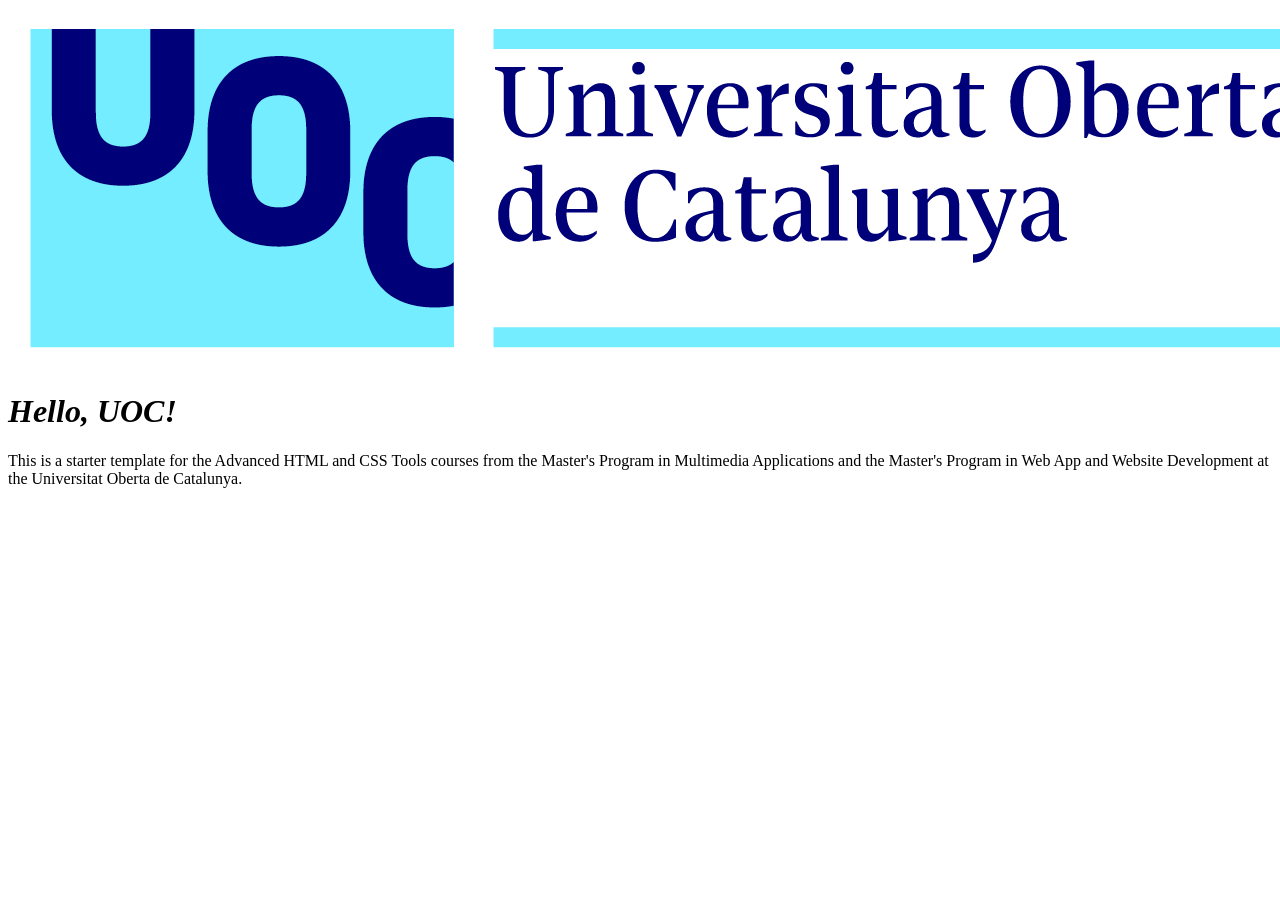
==== index.html @ c09251ac "First commit" ====
<!DOCTYPE html>

<html>
  <head>
    <meta charset="utf-8">
    <meta name="viewport" content="width=device-width, user-scalable=no">
    <link rel="stylesheet" type="text/css" href="./assets/styles/main.scss"><!-- do not remove this line! -->
    <title>UOC Boilerplate</title>
  </head>
  <body>
    <img src="assets/images/logo.png" alt="Universitat Oberta de Catalunya" class="uoc-logo">
    <h1 class="uoc-title"><i class="fas fa-university">Hello, UOC!</i></h1>
    <p>
      This is a starter template for the Advanced HTML and CSS Tools courses
      from the Master's Program in Multimedia Applications and the Master's
      Program in Web App and Website Development at the Universitat Oberta de
      Catalunya.
    </p>

    <script src="./assets/scripts/main.js"></script><!-- do not remove this line! -->
  </body>
</html>
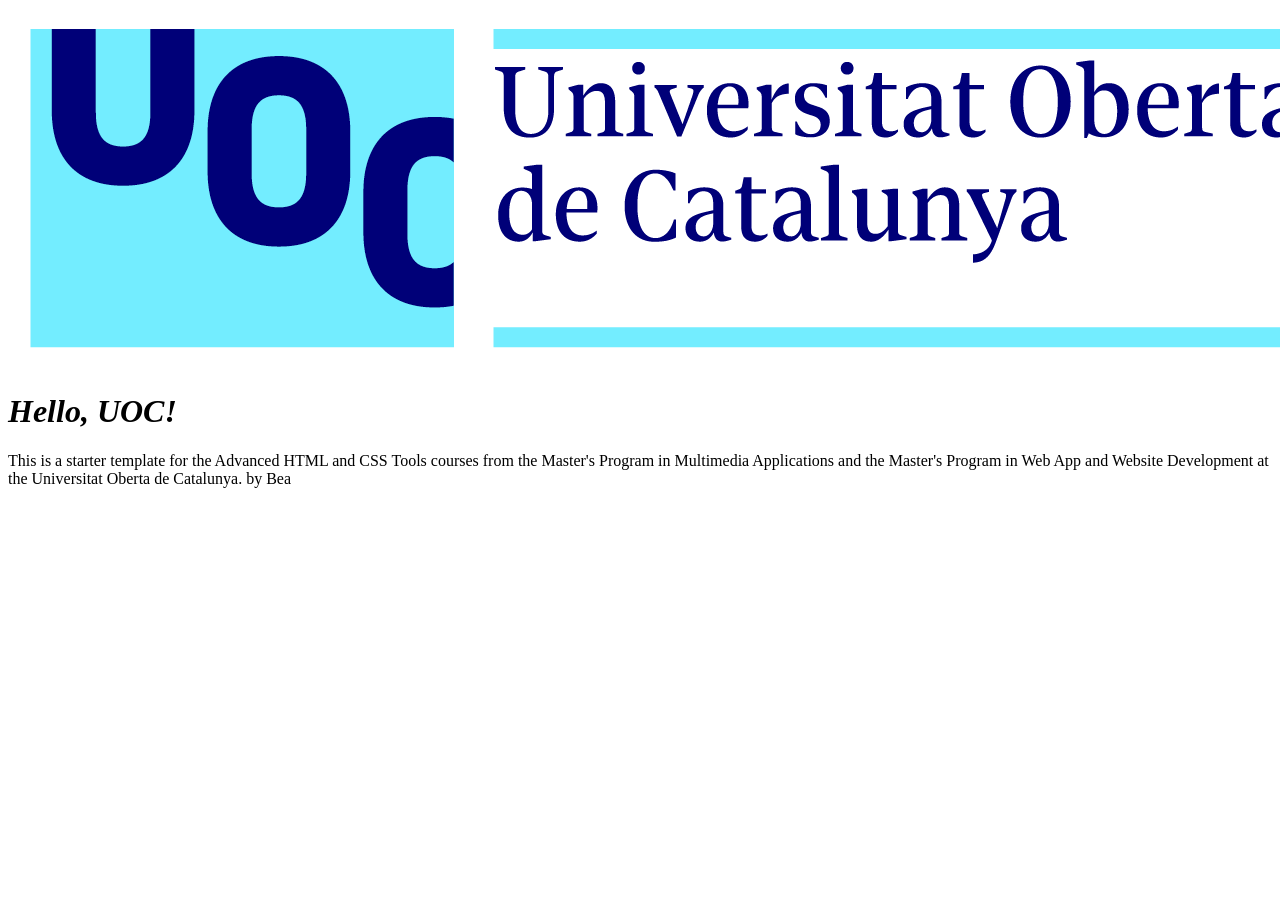
==== commit c4a47dc5: "First commit" ====
--- a/index.html
+++ b/index.html
@@ -15,6 +15,7 @@
       from the Master's Program in Multimedia Applications and the Master's
       Program in Web App and Website Development at the Universitat Oberta de
       Catalunya.
+      by Bea
     </p>
 
     <script src="./assets/scripts/main.js"></script><!-- do not remove this line! -->
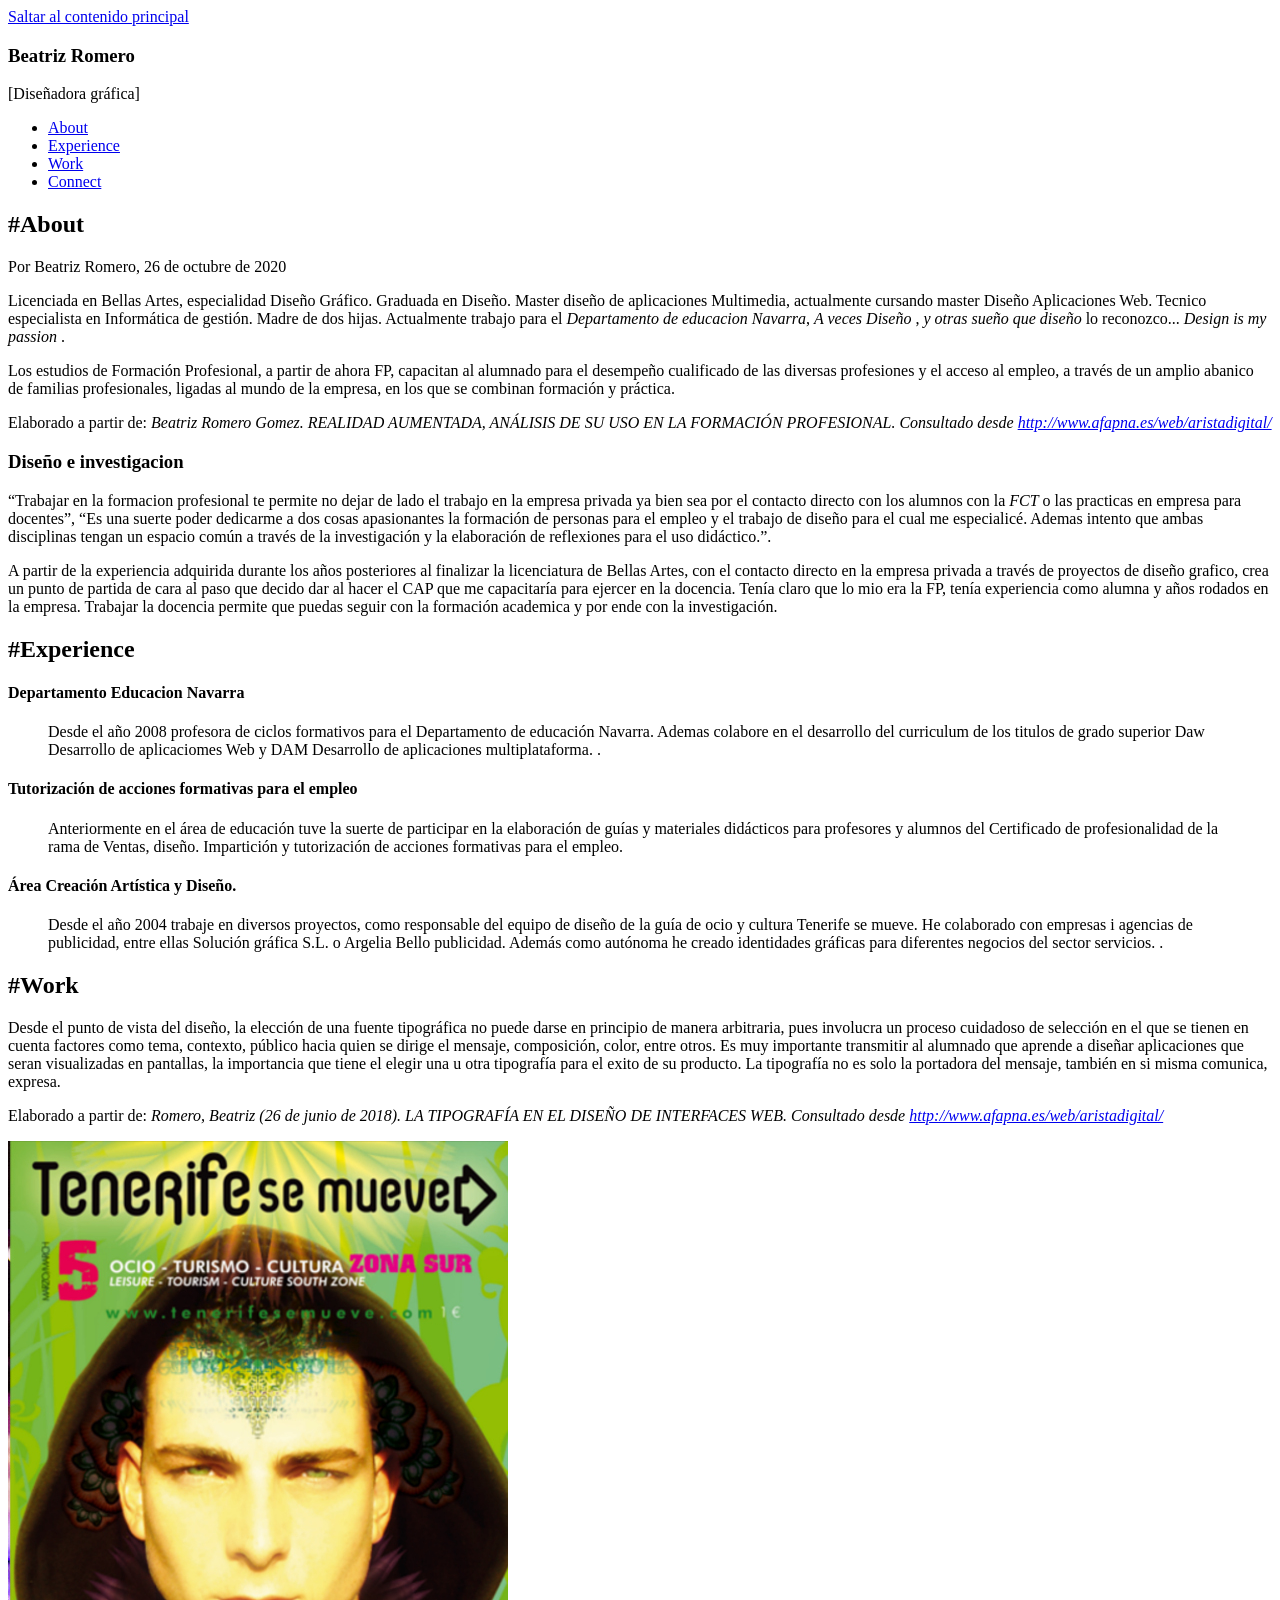
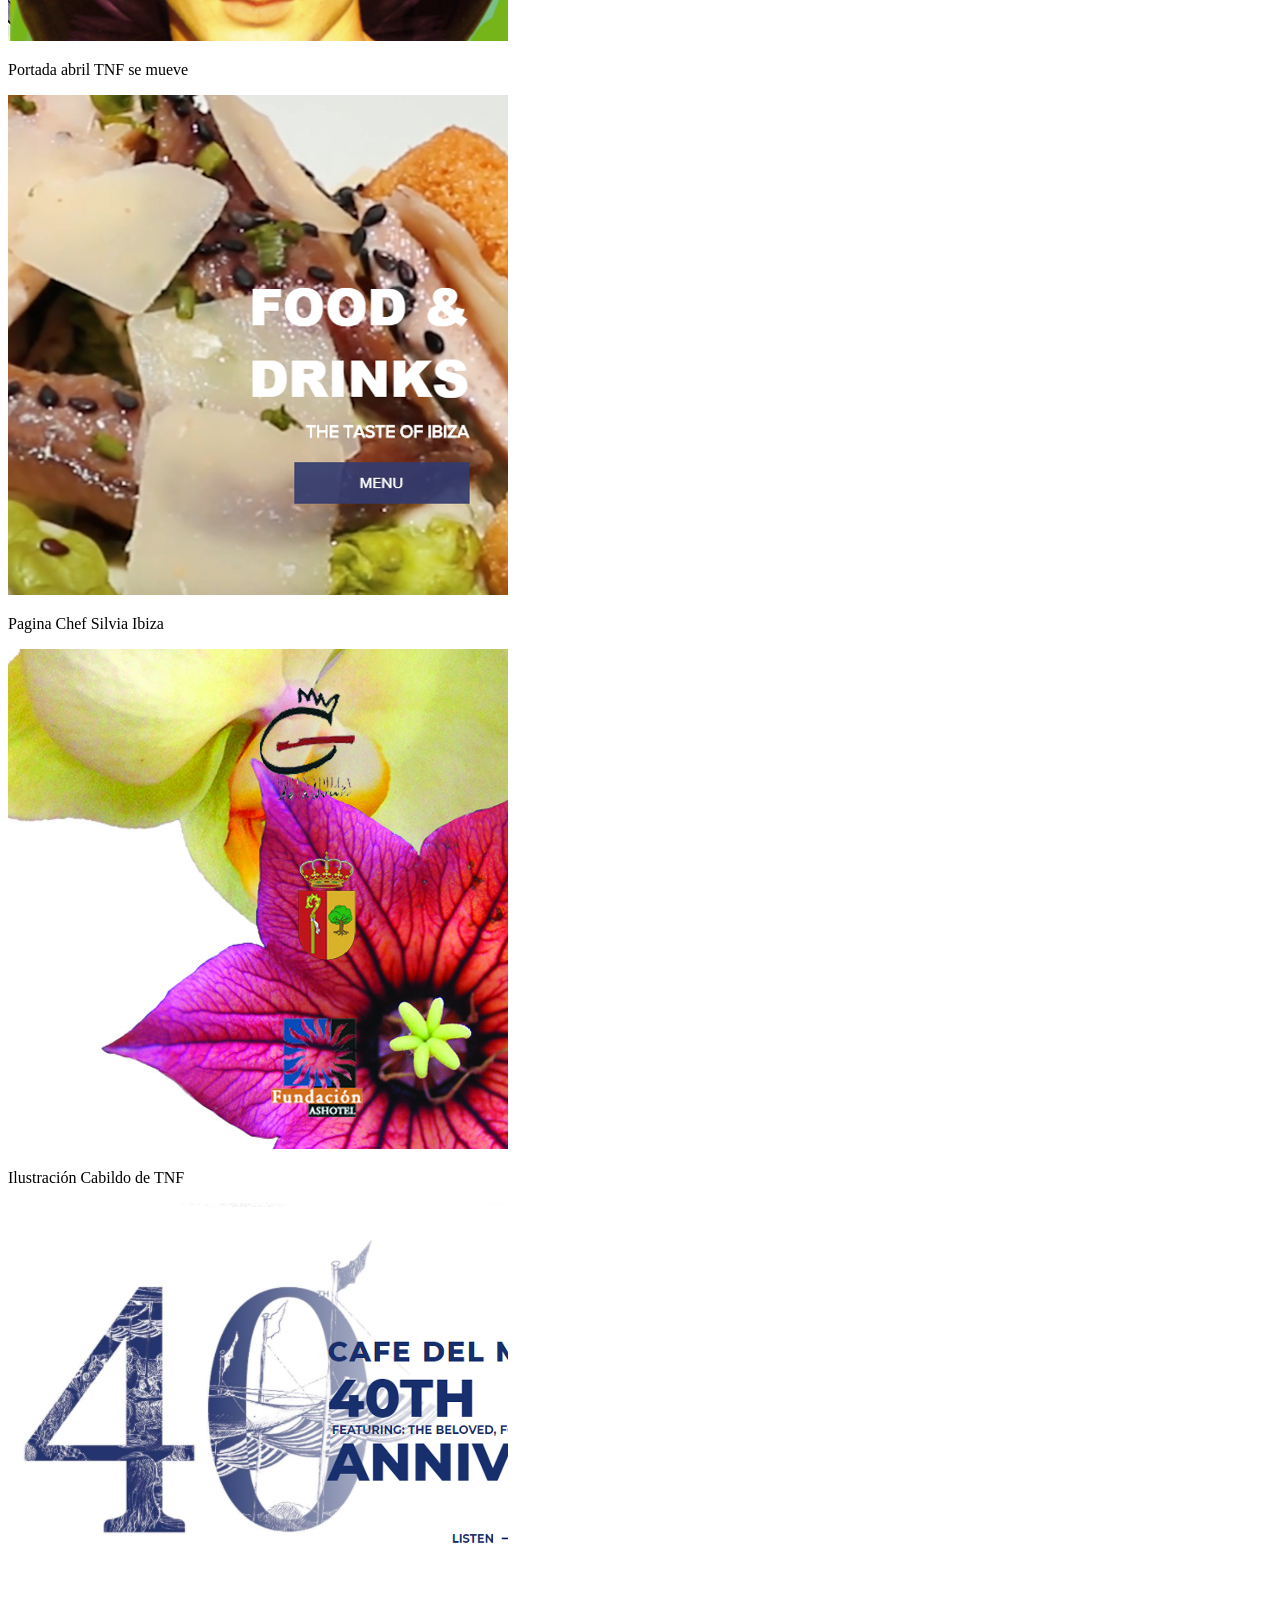
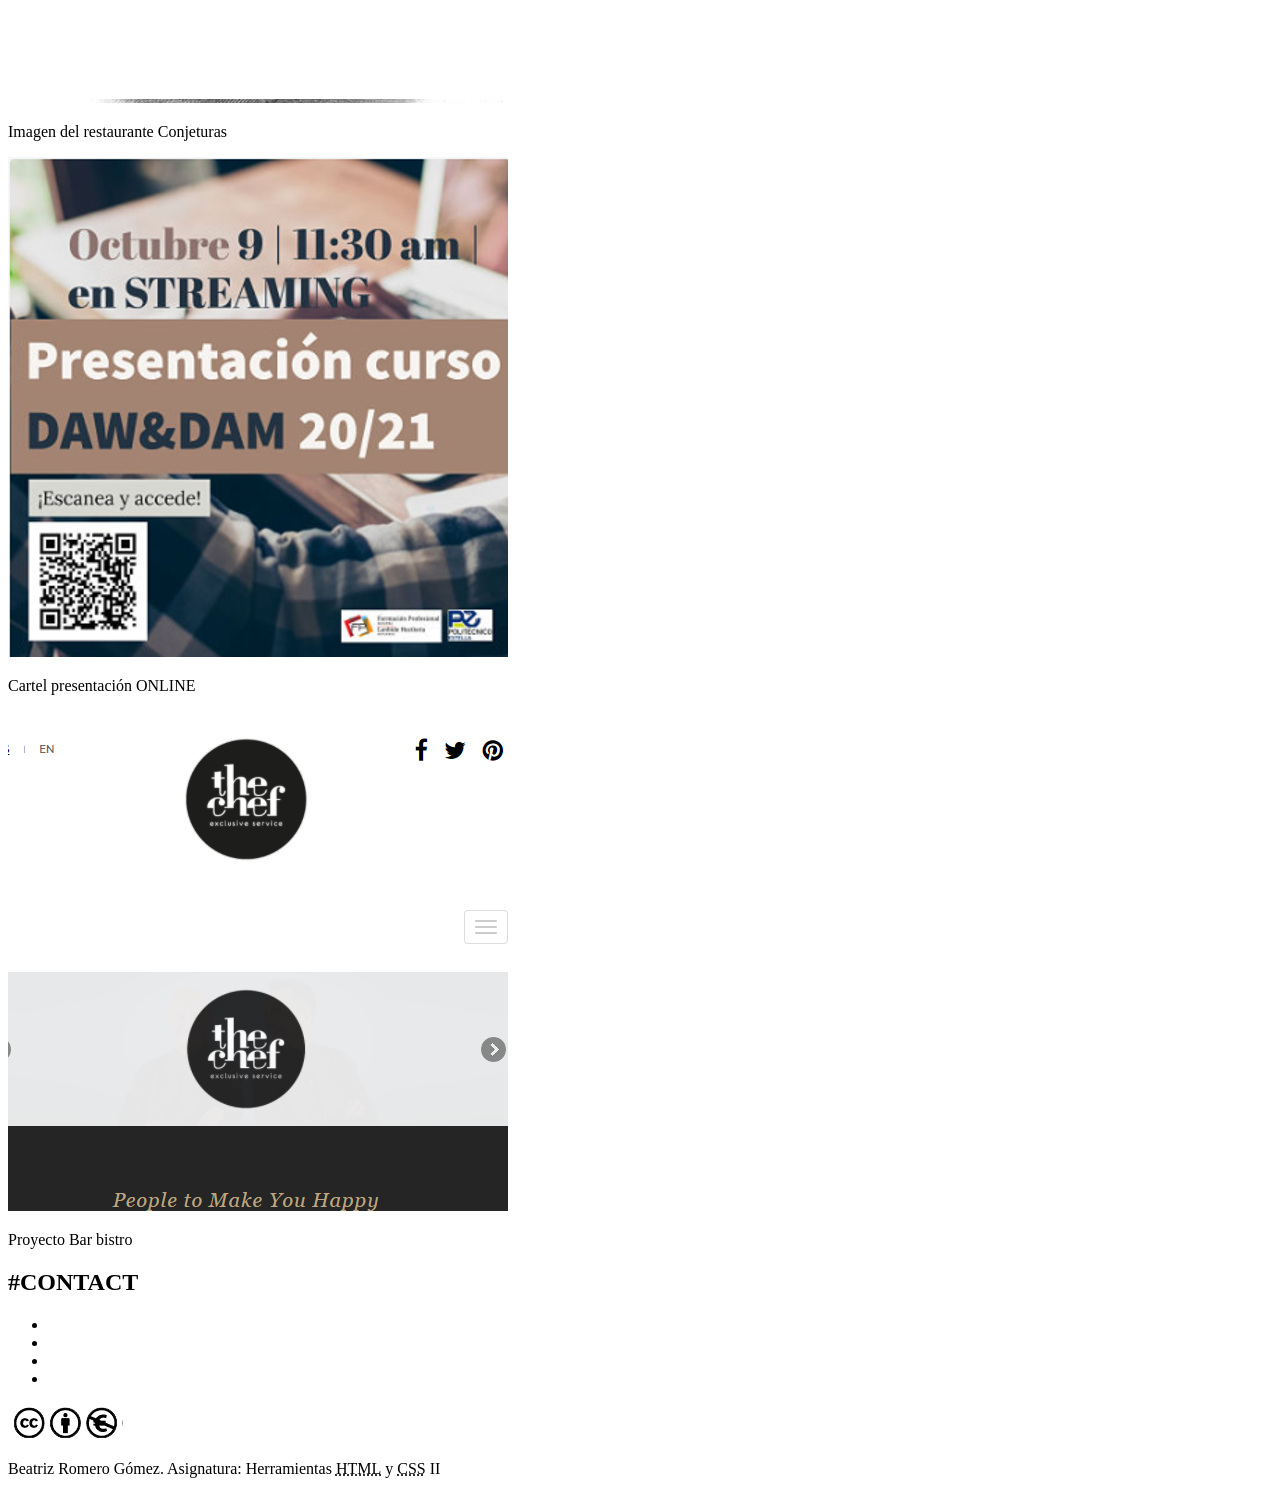
==== commit de242359: "first commit" ====
--- a/index.html
+++ b/index.html
@@ -1,23 +1,163 @@
-<!DOCTYPE html>
-
-<html>
-  <head>
-    <meta charset="utf-8">
-    <meta name="viewport" content="width=device-width, user-scalable=no">
-    <link rel="stylesheet" type="text/css" href="./assets/styles/main.scss"><!-- do not remove this line! -->
-    <title>UOC Boilerplate</title>
-  </head>
-  <body>
-    <img src="assets/images/logo.png" alt="Universitat Oberta de Catalunya" class="uoc-logo">
-    <h1 class="uoc-title"><i class="fas fa-university">Hello, UOC!</i></h1>
-    <p>
-      This is a starter template for the Advanced HTML and CSS Tools courses
-      from the Master's Program in Multimedia Applications and the Master's
-      Program in Web App and Website Development at the Universitat Oberta de
-      Catalunya.
-      by Bea
-    </p>
-
-    <script src="./assets/scripts/main.js"></script><!-- do not remove this line! -->
-  </body>
-</html>
+<!DOCTYPE html>
+<html lang="es">
+<head>
+    <meta charset="utf-8" />
+    <title>Currículum Vitae  | Beatriz Romero</title>
+    <meta name="viewport" content="width=device-width, initial-scale=1" />
+    <meta name="description" content="Currículum Vitae Beatriz Romero" /> 
+    <link rel="stylesheet" type="text/css" media="screen" href="./assets/styles/main.scss" /><!-- do not remove this line! -->
+</head>
+<body>
+    <a class="sr" href="#main">Saltar al contenido principal</a>
+    <header class="cabecera">
+        <div class="home"> <div class="hero">
+            
+                <h3>Beatriz Romero</h3>
+                <p>[Diseñadora gráfica]</p>
+                
+            </div>
+        </div>
+    </header>
+    <nav class="navegacion">
+        <div class="container">
+            <ul>
+                <li><a href="#about">About</a></li>
+                <li><a href="#experience">Experience</a></li>
+                <li><a href="#work">Work</a></li>
+                <li><a href="#connect">Connect</a></li>
+            </ul>
+        </div>
+    </nav>
+    <main class="principal">
+        <div class="container">
+            <section class ="secciones" id="about">
+            <article class="articulo">
+                <header class ="articulo__cabecera">
+                    <h2>#About</h2>
+                    <p class="articulo__meta">Por Beatriz Romero, 26 de octubre de 2020</p>
+                    <div class="articulo__autor">
+                        
+                        <p class="articulo__bio">Licenciada en Bellas Artes, especialidad Diseño Gráfico. Graduada en Diseño. Master diseño de aplicaciones Multimedia, actualmente cursando master Diseño Aplicaciones Web. Tecnico especialista en Informática de gestión. Madre de dos hijas. Actualmente trabajo para el  <cite>Departamento de educacion Navarra</cite>, <cite>A veces Diseño </cite>, <cite>y otras sueño que diseño</cite> lo reconozco... <cite lang="ca">Design is my passion</cite> .</p>
+                    </div>
+                </header>
+                <p class="intro clear-left">Los estudios de  Formación Profesional, a partir de ahora FP, capacitan al alumnado para el desempeño cualificado de las diversas profesiones y el acceso al empleo, a través de un amplio abanico de familias profesionales, ligadas al mundo de la empresa, en los que se combinan formación y práctica.</p>
+                <footer>  
+                    
+                    <p class="articulo__pie">Elaborado a partir de: <cite>Beatriz Romero Gomez. REALIDAD AUMENTADA, ANÁLISIS DE SU USO EN LA FORMACIÓN PROFESIONAL. Consultado desde
+                    <a href="http://www.afapna.es/web/aristadigital/">http://www.afapna.es/web/aristadigital/</a></cite>
+                    </p>
+                </footer>
+              
+                <h3>Diseño e investigacion</h3>   
+                <p><q>Trabajar en la formacion profesional te permite no dejar de lado el trabajo en la empresa privada ya bien sea por el contacto directo con los alumnos con la  <i>FCT</i> o las practicas en empresa para docentes</q>,  <q>Es una suerte poder dedicarme a dos cosas apasionantes la formación de personas para el empleo y el trabajo de diseño para el cual me especialicé. Ademas intento que ambas disciplinas tengan un espacio común a través de la investigación y la elaboración de reflexiones para el uso didáctico.</q>.</p>
+               <p>A partir de la experiencia adquirida durante los años posteriores al finalizar la licenciatura de Bellas Artes, con el  contacto directo en la empresa privada a través de proyectos de diseño grafico, crea un punto de partida de cara al paso que decido dar al hacer el CAP que me capacitaría para ejercer en la docencia. Tenía claro que lo mio era la FP, tenía experiencia como alumna y años rodados en la empresa.  Trabajar la docencia permite que puedas seguir con la formación academica y por ende con la investigación.</p>                  
+              
+            </article>
+        </section> 
+        </div>
+         <!--Segunda sección: experiencia-->
+         <section class ="secciones" id="experience">
+             
+            <div class="container">
+            <h2>#Experience</h2>
+                <h4>Departamento Educacion Navarra</h4>
+                <blockquote>
+                    <p>Desde el año 2008 profesora de ciclos formativos para el Departamento de educación Navarra. Ademas colabore en el desarrollo del curriculum de los titulos de grado superior Daw Desarrollo de aplicaciomes Web y DAM Desarrollo de aplicaciones multiplataforma.
+                        
+                         .</p>
+                </blockquote>
+                <h4>Tutorización de acciones formativas para el empleo</h4><blockquote>
+                    <p>
+                        Anteriormente en el área de educación tuve la suerte de participar en la elaboración de guías y materiales didácticos para profesores y alumnos del Certificado de profesionalidad de la rama de Ventas, diseño.  Impartición y
+                        tutorización de acciones formativas para el empleo. 
+                         </p>
+                </blockquote>
+               
+                <h4>Área Creación Artística y Diseño.</h4>
+                <blockquote>
+                    <p>Desde el año 2004 trabaje en diversos proyectos, como responsable del equipo de diseño de la guía de ocio y cultura Tenerife se mueve. He colaborado con empresas i agencias de publicidad, entre ellas Solución gráfica S.L. o Argelia Bello publicidad. Además como  autónoma he creado identidades gráficas para diferentes negocios del sector servicios. 
+                        
+                         .</p>
+                </blockquote>
+            
+          
+                
+            </div>
+        <!--Segunda sección: trabajo-->
+
+        <section class ="secciones" id="work">
+            
+            <div class="container">
+                <h2>#Work</h2>
+                <article class="articulo">
+                
+                    <p>Desde el punto de vista del diseño, la elección de una fuente tipográfica no puede darse en principio de manera arbitraria, pues involucra un proceso cuidadoso de selección en el que se tienen en cuenta factores como tema, contexto, público hacia quien se dirige el mensaje, composición, color, entre otros. 
+
+                        Es muy importante transmitir al alumnado que aprende a diseñar  aplicaciones que seran visualizadas en pantallas, la importancia que tiene el elegir una u otra tipografía para el exito de su producto.
+                        
+                        La tipografía no es solo la portadora del mensaje, también en si misma comunica, expresa. 
+                        </p>
+                        
+               
+                <footer>                    
+                    <p class="articulo__pie">Elaborado a partir de: <cite>Romero, Beatriz (26 de junio de 2018). LA TIPOGRAFÍA  EN EL DISEÑO DE INTERFACES WEB. Consultado desde
+                    <a href="http://www.afapna.es/web/aristadigital/">http://www.afapna.es/web/aristadigital/</a></cite>
+                    </p>
+                </footer>
+                
+                </div>
+        </section>
+                <section class ="secciones" >
+                   <div class = "topics">
+                    <div class="floatLeft">
+                        <img src="assets/images/TNF.jpg" alt="Portada TNF">
+                        <p>Portada abril TNF se mueve</p>
+                    </div>
+                <div class="floatLeft">
+                    <img src="assets/images/chef.jpg" alt="Pagina ChefSilviaIbiza">
+                    <p>Pagina Chef Silvia Ibiza</p>
+                </div>
+                <div class="floatLeft">
+                    <img src="assets/images/spring.jpg" alt="Ilustración Cabildo de TNF">
+                    <p>Ilustración Cabildo de TNF</p>
+                </div>
+                <div class="floatLeft">
+                    <img src="assets/images/conjeturas.jpg" alt="Imagen del restaurante Conjeturas">
+                    <p>Imagen del restaurante Conjeturas</p>
+                </div>
+                <div class="floatLeft">
+                    <img src="assets/images/present.jpg" alt="Cartel presentación ONLINE">
+                    <p>Cartel presentación ONLINE</p>
+                </div>
+                <div class="floatLeft">
+                    <img src="assets/images/bar.jpg" alt="Proyecto Bar bistro">
+                    <p>Proyecto Bar bistro</p>
+                </div>
+                   </div>
+        </section>
+        <section id="connect">
+            <div class="container">
+                <h2>#CONTACT</h2>
+               
+               
+                
+                </div>
+        </section>
+    </div>
+    </main>
+            
+            <footer class="pie">
+                <div class="container">
+                    <ul class="noPics pTop15">
+                        <li><a href=""><span class="fab fa-twitter"></span></a></li>
+                        <li><a href=""><span class="fab fa-facebook-f"></span></a></li>
+                        <li><a href=""><span class="fab fa-instagram"></span></a></li>
+                        <li><a href=""><span class="fab fa-youtube"></span></a></li>
+                    </ul>
+                    <a href="https://creativecommons.org/licenses/by-nc/4.0/deed.es"><img src="assets/images/creative-commons.png" alt="Logo Creative Commons" title="Atribución-NoComercial 4.0 Internacional (CC BY-NC 4.0)"></a>
+                    <p>Beatriz Romero Gómez. Asignatura: Herramientas  <abbr title="HyperText Markup Language" lang="en">HTML</abbr> y <abbr title="Cascading Style Sheets" lang="en">CSS</abbr> II</p>
+                </div>
+            </footer> 
+            <script src="./assets/scripts/main.js"></script><!-- do not remove this line! -->
+</body>
+</html>
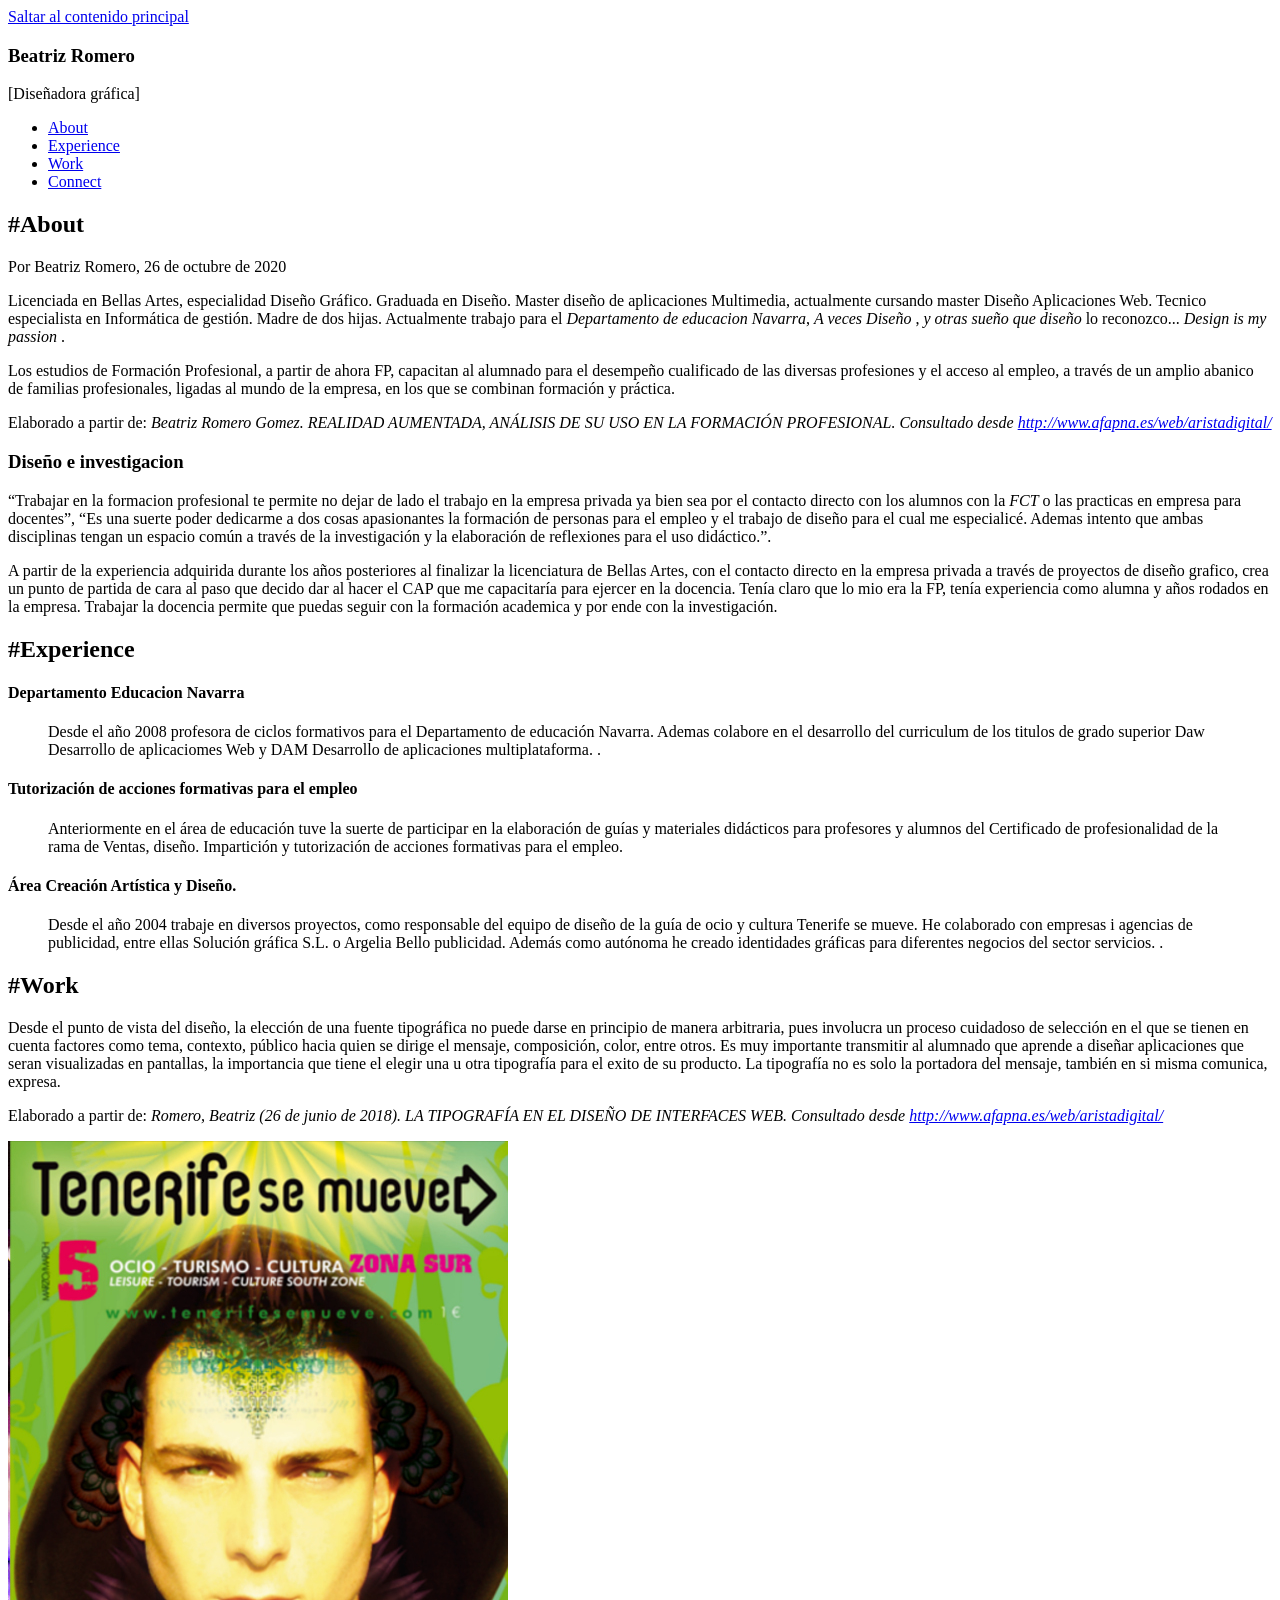
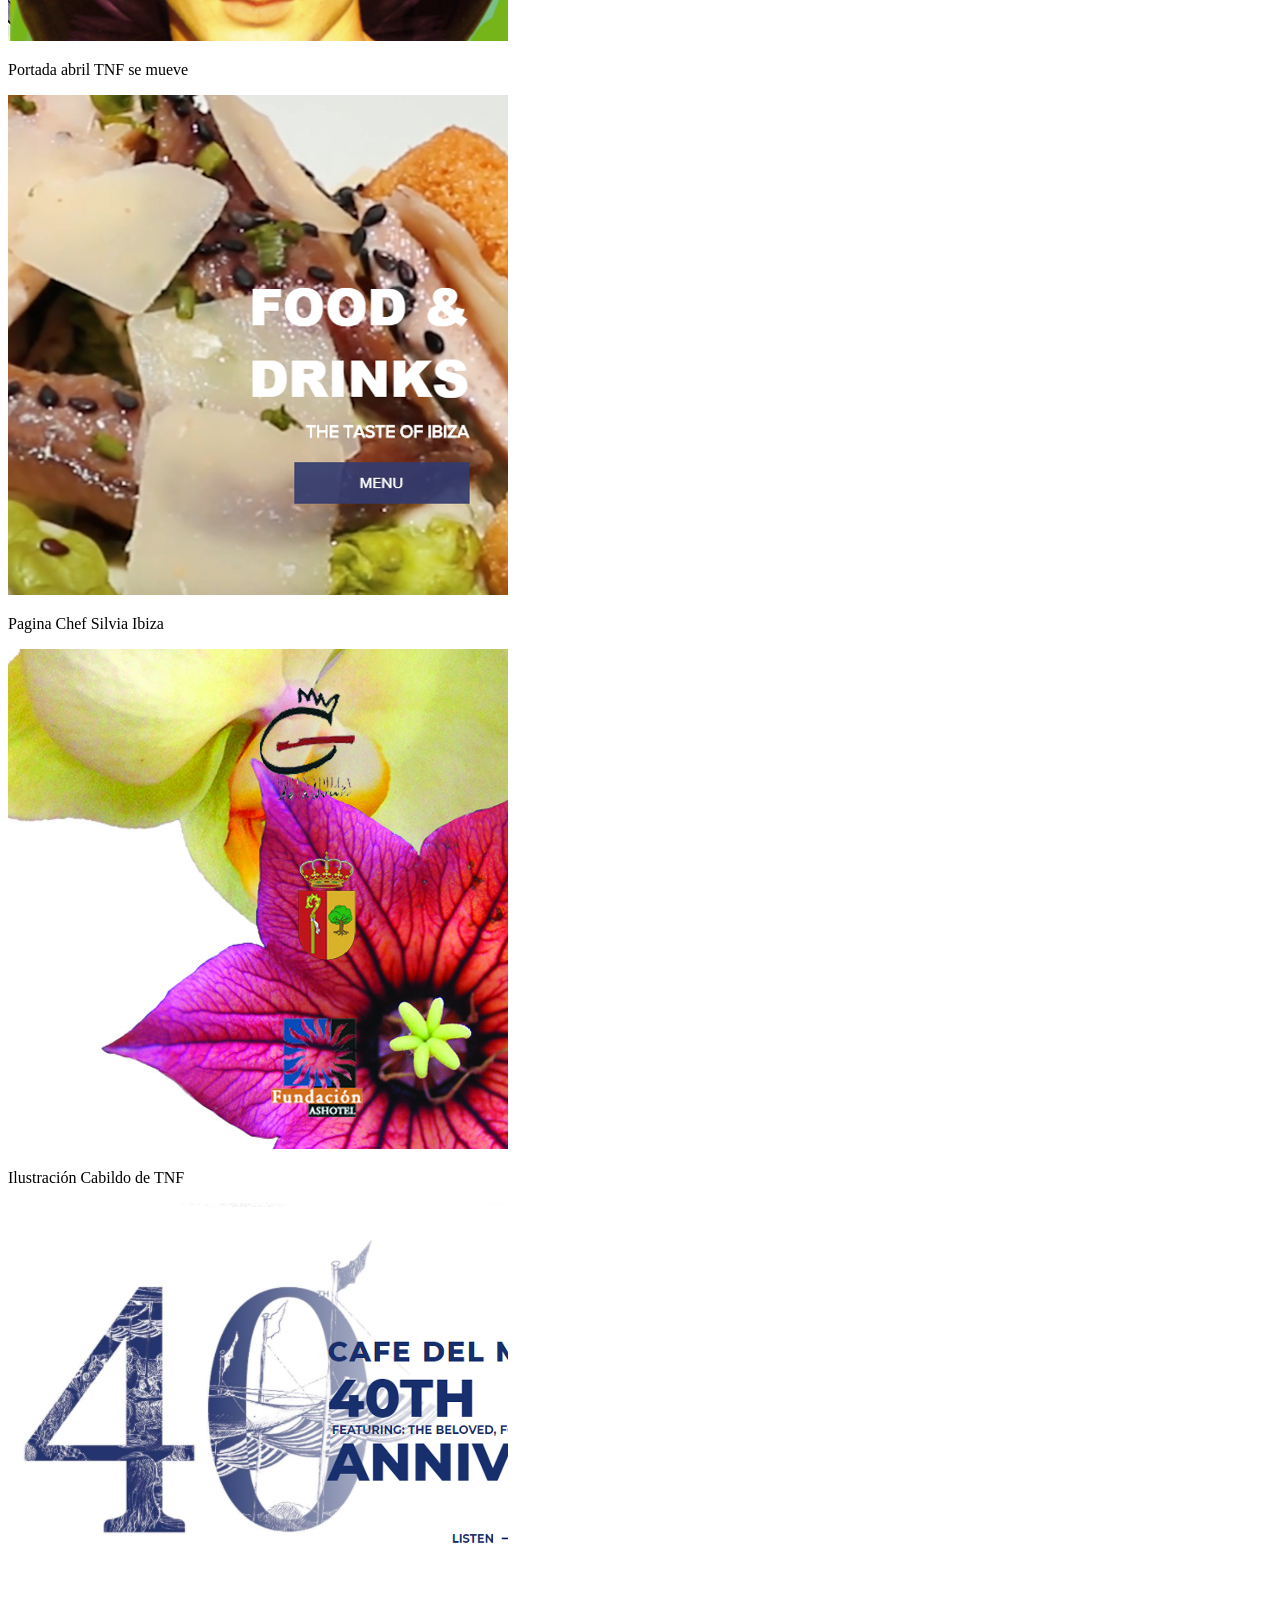
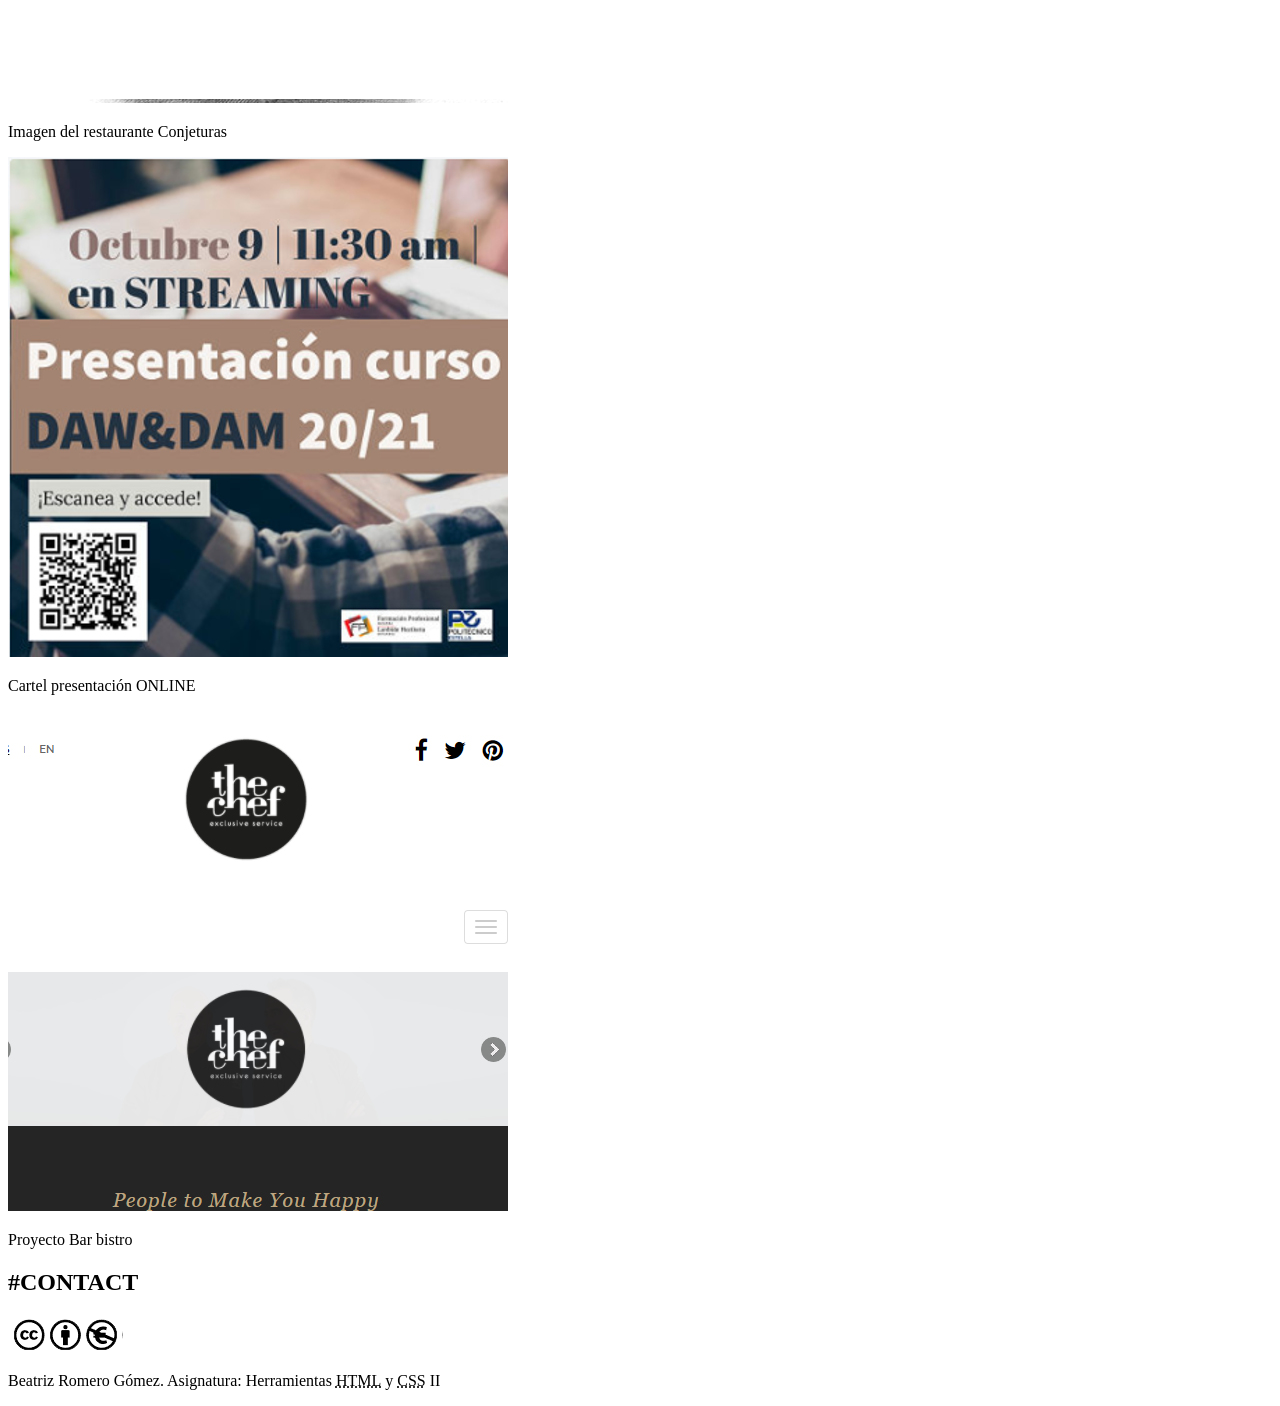
==== commit c6cf45b6: "First commit" ====
--- a/index.html
+++ b/index.html
@@ -1,26 +1,30 @@
 <!DOCTYPE html>
 <html lang="es">
+
 <head>
     <meta charset="utf-8" />
-    <title>Currículum Vitae  | Beatriz Romero</title>
+    <title>Currículum Vitae | Beatriz Romero</title>
     <meta name="viewport" content="width=device-width, initial-scale=1" />
-    <meta name="description" content="Currículum Vitae Beatriz Romero" /> 
-    <link rel="stylesheet" type="text/css" media="screen" href="./assets/styles/main.scss" /><!-- do not remove this line! -->
+    <meta name="description" content="Currículum Vitae Beatriz Romero" />
+    <link rel="stylesheet" type="text/css" media="screen" href="./assets/styles/main.scss" />
+    <!-- do not remove this line! -->
 </head>
+
 <body>
     <a class="sr" href="#main">Saltar al contenido principal</a>
     <header class="cabecera">
-        <div class="home"> <div class="hero">
-            
+        <div class="home">
+            <div class="hero">
+
                 <h3>Beatriz Romero</h3>
-                <p>[Diseñadora gráfica]</p>
-                
+                <p class="hero__p">[Diseñadora gráfica]</p>
+
             </div>
         </div>
     </header>
     <nav class="navegacion">
         <div class="container">
-            <ul>
+            <ul class="navegacion__ul">
                 <li><a href="#about">About</a></li>
                 <li><a href="#experience">Experience</a></li>
                 <li><a href="#work">Work</a></li>
@@ -30,134 +34,167 @@
     </nav>
     <main class="principal">
         <div class="container">
-            <section class ="secciones" id="about">
-            <article class="articulo">
-                <header class ="articulo__cabecera">
-                    <h2>#About</h2>
-                    <p class="articulo__meta">Por Beatriz Romero, 26 de octubre de 2020</p>
-                    <div class="articulo__autor">
-                        
-                        <p class="articulo__bio">Licenciada en Bellas Artes, especialidad Diseño Gráfico. Graduada en Diseño. Master diseño de aplicaciones Multimedia, actualmente cursando master Diseño Aplicaciones Web. Tecnico especialista en Informática de gestión. Madre de dos hijas. Actualmente trabajo para el  <cite>Departamento de educacion Navarra</cite>, <cite>A veces Diseño </cite>, <cite>y otras sueño que diseño</cite> lo reconozco... <cite lang="ca">Design is my passion</cite> .</p>
-                    </div>
-                </header>
-                <p class="intro clear-left">Los estudios de  Formación Profesional, a partir de ahora FP, capacitan al alumnado para el desempeño cualificado de las diversas profesiones y el acceso al empleo, a través de un amplio abanico de familias profesionales, ligadas al mundo de la empresa, en los que se combinan formación y práctica.</p>
-                <footer>  
-                    
-                    <p class="articulo__pie">Elaborado a partir de: <cite>Beatriz Romero Gomez. REALIDAD AUMENTADA, ANÁLISIS DE SU USO EN LA FORMACIÓN PROFESIONAL. Consultado desde
-                    <a href="http://www.afapna.es/web/aristadigital/">http://www.afapna.es/web/aristadigital/</a></cite>
+            <section class="secciones" id="about">
+                <article class="articulo">
+                    <header class="articulo__cabecera">
+                        <h2 class="articulo__h2">#About</h2>
+                        <p class="articulo__meta">Por Beatriz Romero, 26 de octubre de 2020</p>
+                        <div class="articulo__autor">
+
+                            <p class="articulo__bio">Licenciada en Bellas Artes, especialidad Diseño Gráfico. Graduada
+                                en Diseño. Master diseño de aplicaciones Multimedia, actualmente cursando master Diseño
+                                Aplicaciones Web. Tecnico especialista en Informática de gestión. Madre de dos hijas.
+                                Actualmente trabajo para el <cite>Departamento de educacion Navarra</cite>, <cite class="articulo__cite">A
+                                    veces Diseño </cite>, <cite>y otras sueño que diseño</cite> lo reconozco... <cite class="articulo__cite"
+                                    lang="ca">Design is my passion</cite> .</p>
+                        </div>
+                    </header>
+                    <p class="intro clear-left">Los estudios de Formación Profesional, a partir de ahora FP, capacitan
+                        al alumnado para el desempeño cualificado de las diversas profesiones y el acceso al empleo, a
+                        través de un amplio abanico de familias profesionales, ligadas al mundo de la empresa, en los
+                        que se combinan formación y práctica.</p>
+                    <footer>
+
+                        <p class="articulo__pie">Elaborado a partir de: <cite class="articulo__cite">Beatriz Romero Gomez. REALIDAD AUMENTADA,
+                                ANÁLISIS DE SU USO EN LA FORMACIÓN PROFESIONAL. Consultado desde
+                                <a
+                                    href="http://www.afapna.es/web/aristadigital/">http://www.afapna.es/web/aristadigital/</a></cite>
+                        </p>
+                    </footer>
+
+                    <h3 class="articulo__h2">Diseño e investigacion</h3>
+                    <p><q>Trabajar en la formacion profesional te permite no dejar de lado el trabajo en la empresa
+                            privada ya bien sea por el contacto directo con los alumnos con la <i>FCT</i> o las
+                            practicas en empresa para docentes</q>, <q>Es una suerte poder dedicarme a dos cosas
+                            apasionantes la formación de personas para el empleo y el trabajo de diseño para el cual me
+                            especialicé. Ademas intento que ambas disciplinas tengan un espacio común a través de la
+                            investigación y la elaboración de reflexiones para el uso didáctico.</q>.</p>
+                    <p>A partir de la experiencia adquirida durante los años posteriores al finalizar la licenciatura de
+                        Bellas Artes, con el contacto directo en la empresa privada a través de proyectos de diseño
+                        grafico, crea un punto de partida de cara al paso que decido dar al hacer el CAP que me
+                        capacitaría para ejercer en la docencia. Tenía claro que lo mio era la FP, tenía experiencia
+                        como alumna y años rodados en la empresa. Trabajar la docencia permite que puedas seguir con la
+                        formación academica y por ende con la investigación.</p>
+
+                </article>
+            </section>
+        </div>
+        <!--Segunda sección: experiencia-->
+        <section class="secciones" id="experience">
+
+            <div class="container">
+                <h2>#Experience</h2>
+                <h4>Departamento Educacion Navarra</h4>
+                <blockquote class="parrafo-bordes">
+                    <p>Desde el año 2008 profesora de ciclos formativos para el Departamento de educación Navarra.
+                        Ademas colabore en el desarrollo del curriculum de los titulos de grado superior Daw Desarrollo
+                        de aplicaciomes Web y DAM Desarrollo de aplicaciones multiplataforma.
+
+                        .</p>
+                </blockquote>
+                <h4>Tutorización de acciones formativas para el empleo</h4>
+                <blockquote class="parrafo-bordes">
+                    <p>
+                        Anteriormente en el área de educación tuve la suerte de participar en la elaboración de guías y
+                        materiales didácticos para profesores y alumnos del Certificado de profesionalidad de la rama de
+                        Ventas, diseño. Impartición y
+                        tutorización de acciones formativas para el empleo.
                     </p>
-                </footer>
-              
-                <h3>Diseño e investigacion</h3>   
-                <p><q>Trabajar en la formacion profesional te permite no dejar de lado el trabajo en la empresa privada ya bien sea por el contacto directo con los alumnos con la  <i>FCT</i> o las practicas en empresa para docentes</q>,  <q>Es una suerte poder dedicarme a dos cosas apasionantes la formación de personas para el empleo y el trabajo de diseño para el cual me especialicé. Ademas intento que ambas disciplinas tengan un espacio común a través de la investigación y la elaboración de reflexiones para el uso didáctico.</q>.</p>
-               <p>A partir de la experiencia adquirida durante los años posteriores al finalizar la licenciatura de Bellas Artes, con el  contacto directo en la empresa privada a través de proyectos de diseño grafico, crea un punto de partida de cara al paso que decido dar al hacer el CAP que me capacitaría para ejercer en la docencia. Tenía claro que lo mio era la FP, tenía experiencia como alumna y años rodados en la empresa.  Trabajar la docencia permite que puedas seguir con la formación academica y por ende con la investigación.</p>                  
-              
-            </article>
-        </section> 
-        </div>
-         <!--Segunda sección: experiencia-->
-         <section class ="secciones" id="experience">
-             
-            <div class="container">
-            <h2>#Experience</h2>
-                <h4>Departamento Educacion Navarra</h4>
-                <blockquote>
-                    <p>Desde el año 2008 profesora de ciclos formativos para el Departamento de educación Navarra. Ademas colabore en el desarrollo del curriculum de los titulos de grado superior Daw Desarrollo de aplicaciomes Web y DAM Desarrollo de aplicaciones multiplataforma.
-                        
-                         .</p>
                 </blockquote>
-                <h4>Tutorización de acciones formativas para el empleo</h4><blockquote>
-                    <p>
-                        Anteriormente en el área de educación tuve la suerte de participar en la elaboración de guías y materiales didácticos para profesores y alumnos del Certificado de profesionalidad de la rama de Ventas, diseño.  Impartición y
-                        tutorización de acciones formativas para el empleo. 
-                         </p>
+
+                <h4>Área Creación Artística y Diseño.</h4>
+                <blockquote class="parrafo-bordes">
+                    <p>Desde el año 2004 trabaje en diversos proyectos, como responsable del equipo de diseño de la guía
+                        de ocio y cultura Tenerife se mueve. He colaborado con empresas i agencias de publicidad, entre
+                        ellas Solución gráfica S.L. o Argelia Bello publicidad. Además como autónoma he creado
+                        identidades gráficas para diferentes negocios del sector servicios.
+
+                        .</p>
                 </blockquote>
-               
-                <h4>Área Creación Artística y Diseño.</h4>
-                <blockquote>
-                    <p>Desde el año 2004 trabaje en diversos proyectos, como responsable del equipo de diseño de la guía de ocio y cultura Tenerife se mueve. He colaborado con empresas i agencias de publicidad, entre ellas Solución gráfica S.L. o Argelia Bello publicidad. Además como  autónoma he creado identidades gráficas para diferentes negocios del sector servicios. 
-                        
-                         .</p>
-                </blockquote>
+
+
+
+            </div>
+            <!--Tercera sección: trabajo-->
+
+            <section class="secciones" id="work">
+
+                <div class="container">
+                    <h2>#Work</h2>
+                    <article class="articulo">
+
+                        <p>Desde el punto de vista del diseño, la elección de una fuente tipográfica no puede darse en
+                            principio de manera arbitraria, pues involucra un proceso cuidadoso de selección en el que
+                            se tienen en cuenta factores como tema, contexto, público hacia quien se dirige el mensaje,
+                            composición, color, entre otros.
+
+                            Es muy importante transmitir al alumnado que aprende a diseñar aplicaciones que seran
+                            visualizadas en pantallas, la importancia que tiene el elegir una u otra tipografía para el
+                            exito de su producto.
+
+                            La tipografía no es solo la portadora del mensaje, también en si misma comunica, expresa.
+                        </p>
+
+
+                        <footer>
+                            <p class="articulo__pie">Elaborado a partir de: <cite>Romero, Beatriz (26 de junio de 2018).
+                                    LA TIPOGRAFÍA EN EL DISEÑO DE INTERFACES WEB. Consultado desde
+                                    <a
+                                        href="http://www.afapna.es/web/aristadigital/">http://www.afapna.es/web/aristadigital/</a></cite>
+                            </p>
+                        </footer>
+
+                </div>
+            </section>
+            <section class="secciones">
+                <div class="topics">
+                    <div class="floatLeft">
+                        <img class="topics__img" src="assets/images/TNF.jpg" alt="Portada TNF">
+                        <p>Portada abril TNF se mueve</p>
+                    </div>
+                    <div class="floatLeft">
+                        <img class="topics__img" src="assets/images/chef.jpg" alt="Pagina ChefSilviaIbiza">
+                        <p>Pagina Chef Silvia Ibiza</p>
+                    </div>
+                    <div class="floatLeft">
+                        <img class="topics__img" src="assets/images/spring.jpg" alt="Ilustración Cabildo de TNF">
+                        <p>Ilustración Cabildo de TNF</p>
+                    </div>
+                    <div class="floatLeft">
+                        <img class="topics__img" src="assets/images/conjeturas.jpg"
+                            alt="Imagen del restaurante Conjeturas">
+                        <p>Imagen del restaurante Conjeturas</p>
+                    </div>
+                    <div class="floatLeft">
+                        <img class="topics__img" src="assets/images/present.jpg" alt="Cartel presentación ONLINE">
+                        <p>Cartel presentación ONLINE</p>
+                    </div>
+                    <div class="floatLeft">
+                        <img class="topics__img" src="assets/images/bar.jpg" alt="Proyecto Bar bistro">
+                        <p>Proyecto Bar bistro</p>
+                    </div>
+                </div>
+            </section>
+            <!--Cuarta sección: trabajo-->
             
-          
-                
+            <section id="connect">
+                <div class="container">
+                    <h2>#CONTACT</h2>
+                </div>
+            </section>
             </div>
-        <!--Segunda sección: trabajo-->
-
-        <section class ="secciones" id="work">
-            
-            <div class="container">
-                <h2>#Work</h2>
-                <article class="articulo">
-                
-                    <p>Desde el punto de vista del diseño, la elección de una fuente tipográfica no puede darse en principio de manera arbitraria, pues involucra un proceso cuidadoso de selección en el que se tienen en cuenta factores como tema, contexto, público hacia quien se dirige el mensaje, composición, color, entre otros. 
-
-                        Es muy importante transmitir al alumnado que aprende a diseñar  aplicaciones que seran visualizadas en pantallas, la importancia que tiene el elegir una u otra tipografía para el exito de su producto.
-                        
-                        La tipografía no es solo la portadora del mensaje, también en si misma comunica, expresa. 
-                        </p>
-                        
-               
-                <footer>                    
-                    <p class="articulo__pie">Elaborado a partir de: <cite>Romero, Beatriz (26 de junio de 2018). LA TIPOGRAFÍA  EN EL DISEÑO DE INTERFACES WEB. Consultado desde
-                    <a href="http://www.afapna.es/web/aristadigital/">http://www.afapna.es/web/aristadigital/</a></cite>
-                    </p>
-                </footer>
-                
-                </div>
-        </section>
-                <section class ="secciones" >
-                   <div class = "topics">
-                    <div class="floatLeft">
-                        <img src="assets/images/TNF.jpg" alt="Portada TNF">
-                        <p>Portada abril TNF se mueve</p>
-                    </div>
-                <div class="floatLeft">
-                    <img src="assets/images/chef.jpg" alt="Pagina ChefSilviaIbiza">
-                    <p>Pagina Chef Silvia Ibiza</p>
-                </div>
-                <div class="floatLeft">
-                    <img src="assets/images/spring.jpg" alt="Ilustración Cabildo de TNF">
-                    <p>Ilustración Cabildo de TNF</p>
-                </div>
-                <div class="floatLeft">
-                    <img src="assets/images/conjeturas.jpg" alt="Imagen del restaurante Conjeturas">
-                    <p>Imagen del restaurante Conjeturas</p>
-                </div>
-                <div class="floatLeft">
-                    <img src="assets/images/present.jpg" alt="Cartel presentación ONLINE">
-                    <p>Cartel presentación ONLINE</p>
-                </div>
-                <div class="floatLeft">
-                    <img src="assets/images/bar.jpg" alt="Proyecto Bar bistro">
-                    <p>Proyecto Bar bistro</p>
-                </div>
-                   </div>
-        </section>
-        <section id="connect">
-            <div class="container">
-                <h2>#CONTACT</h2>
-               
-               
-                
-                </div>
-        </section>
-    </div>
     </main>
-            
-            <footer class="pie">
-                <div class="container">
-                    <ul class="noPics pTop15">
-                        <li><a href=""><span class="fab fa-twitter"></span></a></li>
-                        <li><a href=""><span class="fab fa-facebook-f"></span></a></li>
-                        <li><a href=""><span class="fab fa-instagram"></span></a></li>
-                        <li><a href=""><span class="fab fa-youtube"></span></a></li>
-                    </ul>
-                    <a href="https://creativecommons.org/licenses/by-nc/4.0/deed.es"><img src="assets/images/creative-commons.png" alt="Logo Creative Commons" title="Atribución-NoComercial 4.0 Internacional (CC BY-NC 4.0)"></a>
-                    <p>Beatriz Romero Gómez. Asignatura: Herramientas  <abbr title="HyperText Markup Language" lang="en">HTML</abbr> y <abbr title="Cascading Style Sheets" lang="en">CSS</abbr> II</p>
-                </div>
-            </footer> 
-            <script src="./assets/scripts/main.js"></script><!-- do not remove this line! -->
+
+    <footer class="pie">
+        <div class="container">
+            <a href="https://creativecommons.org/licenses/by-nc/4.0/deed.es"><img
+                    src="assets/images/creative-commons.png" alt="Logo Creative Commons"
+                    title="Atribución-NoComercial 4.0 Internacional (CC BY-NC 4.0)"></a>
+            <p>Beatriz Romero Gómez. Asignatura: Herramientas <abbr class="pie__abbr" title="HyperText Markup Language"
+                    lang="en">HTML</abbr> y <abbr class="pie__abbr" title="Cascading Style Sheets" lang="en">CSS</abbr> II</p>
+        </div>
+    </footer>
+    <script src="./assets/scripts/main.js"></script><!-- do not remove this line! -->
 </body>
-</html>+
+</html>
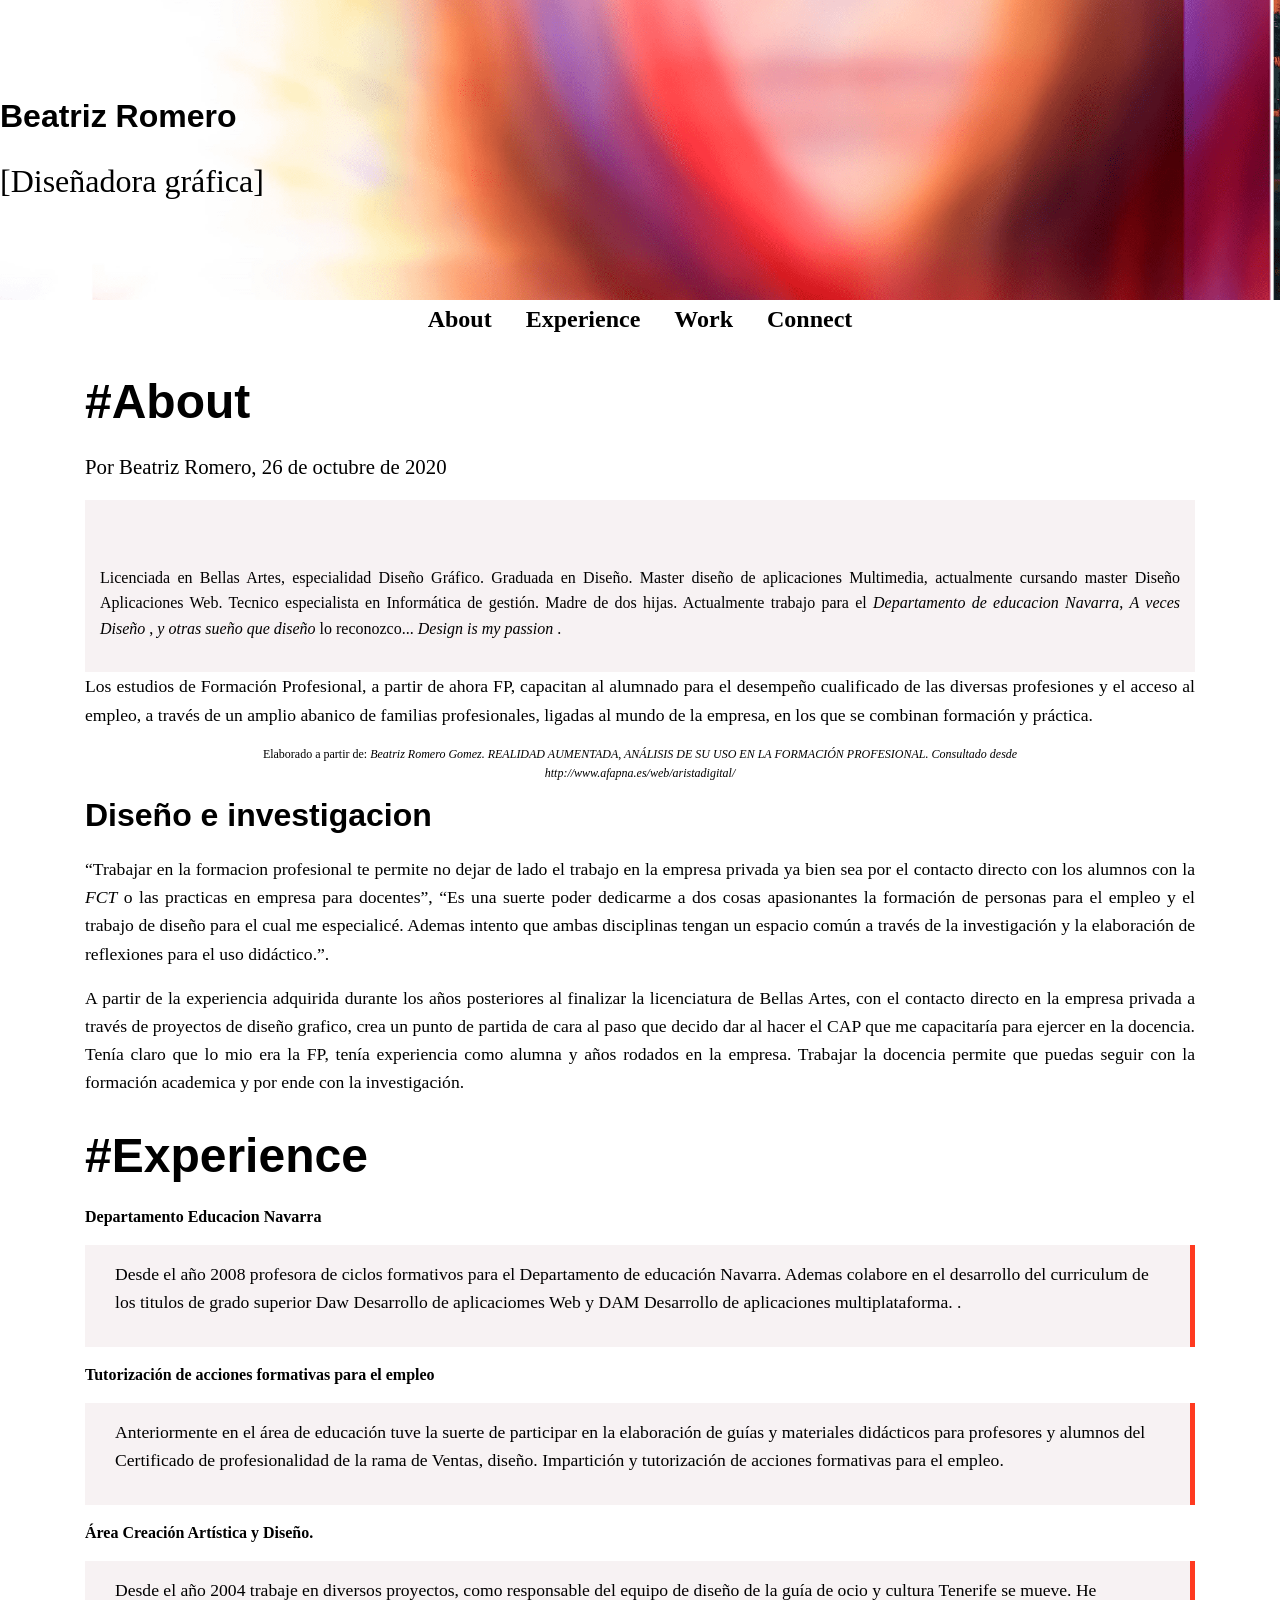
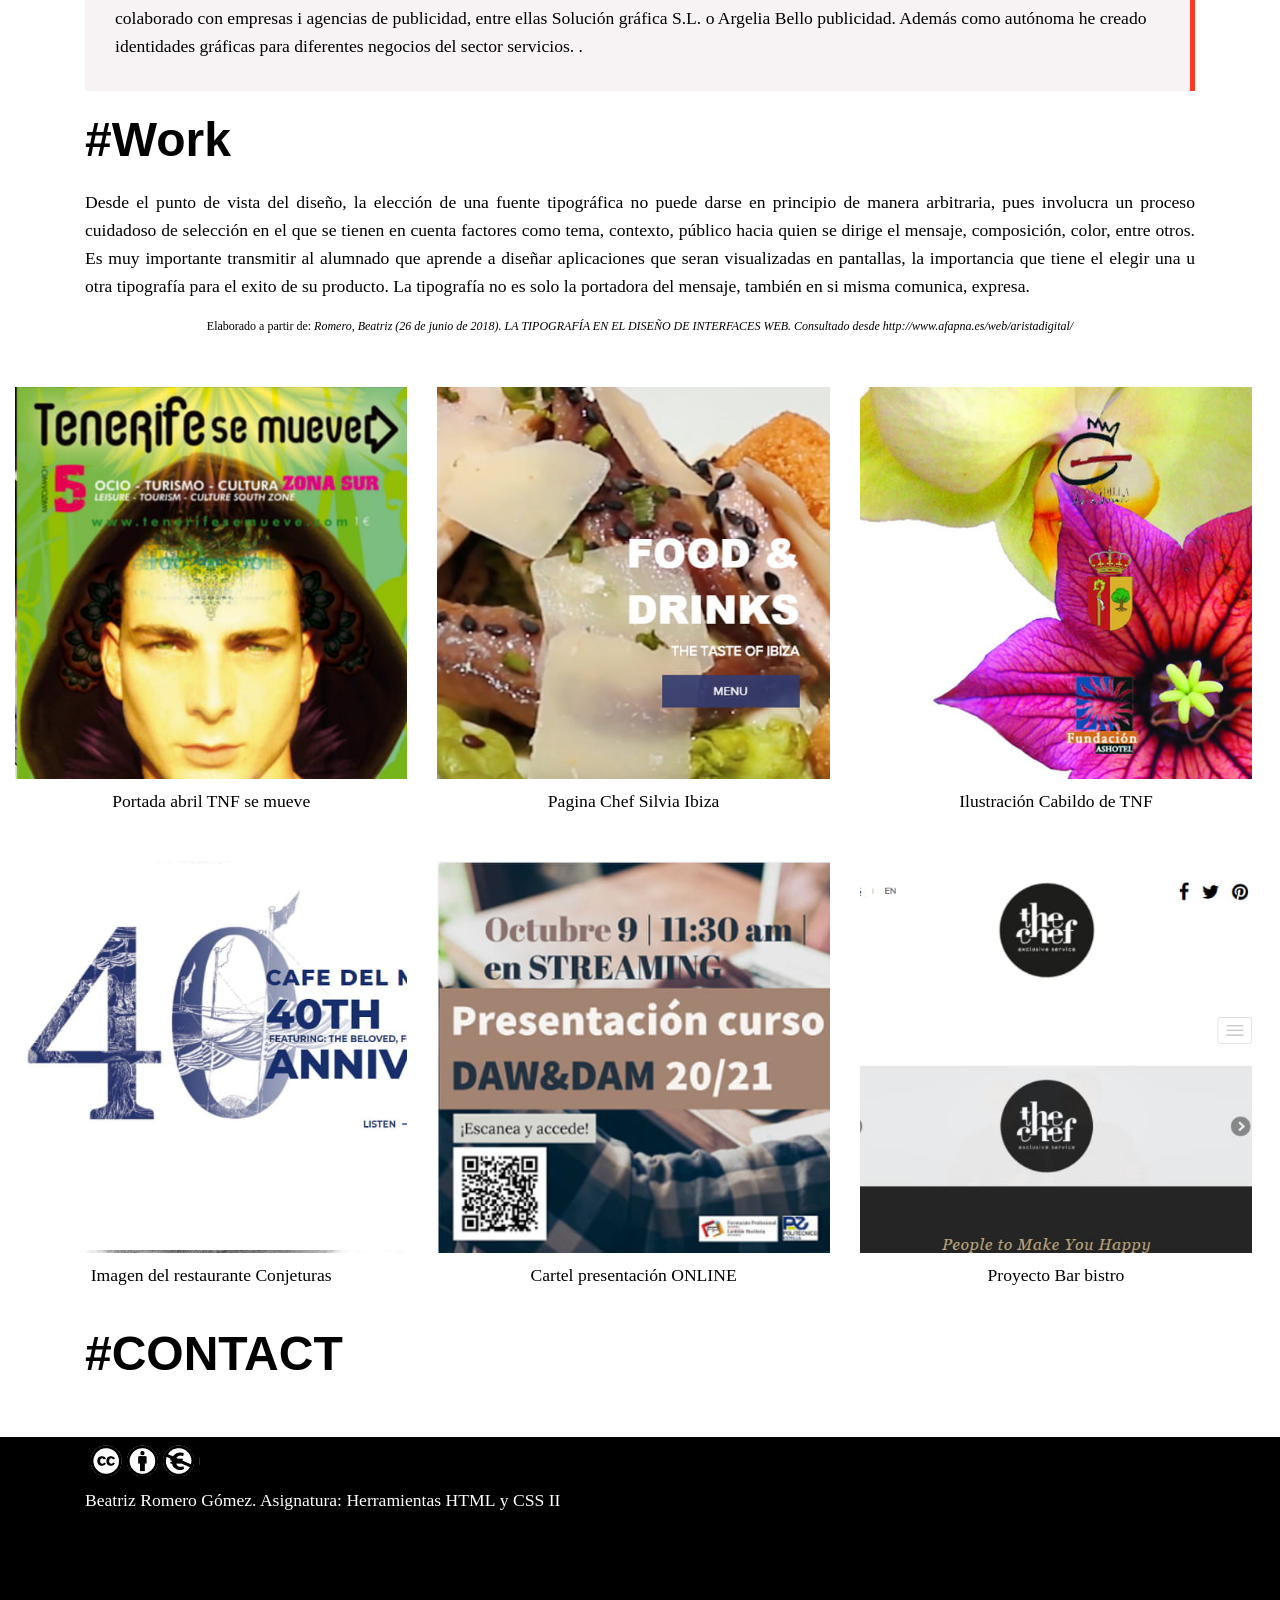
==== commit ef53abdc: "First commit" ====
--- a/index.html
+++ b/index.html
@@ -1,200 +1 @@
-<!DOCTYPE html>
-<html lang="es">
-
-<head>
-    <meta charset="utf-8" />
-    <title>Currículum Vitae | Beatriz Romero</title>
-    <meta name="viewport" content="width=device-width, initial-scale=1" />
-    <meta name="description" content="Currículum Vitae Beatriz Romero" />
-    <link rel="stylesheet" type="text/css" media="screen" href="./assets/styles/main.scss" />
-    <!-- do not remove this line! -->
-</head>
-
-<body>
-    <a class="sr" href="#main">Saltar al contenido principal</a>
-    <header class="cabecera">
-        <div class="home">
-            <div class="hero">
-
-                <h3>Beatriz Romero</h3>
-                <p class="hero__p">[Diseñadora gráfica]</p>
-
-            </div>
-        </div>
-    </header>
-    <nav class="navegacion">
-        <div class="container">
-            <ul class="navegacion__ul">
-                <li><a href="#about">About</a></li>
-                <li><a href="#experience">Experience</a></li>
-                <li><a href="#work">Work</a></li>
-                <li><a href="#connect">Connect</a></li>
-            </ul>
-        </div>
-    </nav>
-    <main class="principal">
-        <div class="container">
-            <section class="secciones" id="about">
-                <article class="articulo">
-                    <header class="articulo__cabecera">
-                        <h2 class="articulo__h2">#About</h2>
-                        <p class="articulo__meta">Por Beatriz Romero, 26 de octubre de 2020</p>
-                        <div class="articulo__autor">
-
-                            <p class="articulo__bio">Licenciada en Bellas Artes, especialidad Diseño Gráfico. Graduada
-                                en Diseño. Master diseño de aplicaciones Multimedia, actualmente cursando master Diseño
-                                Aplicaciones Web. Tecnico especialista en Informática de gestión. Madre de dos hijas.
-                                Actualmente trabajo para el <cite>Departamento de educacion Navarra</cite>, <cite class="articulo__cite">A
-                                    veces Diseño </cite>, <cite>y otras sueño que diseño</cite> lo reconozco... <cite class="articulo__cite"
-                                    lang="ca">Design is my passion</cite> .</p>
-                        </div>
-                    </header>
-                    <p class="intro clear-left">Los estudios de Formación Profesional, a partir de ahora FP, capacitan
-                        al alumnado para el desempeño cualificado de las diversas profesiones y el acceso al empleo, a
-                        través de un amplio abanico de familias profesionales, ligadas al mundo de la empresa, en los
-                        que se combinan formación y práctica.</p>
-                    <footer>
-
-                        <p class="articulo__pie">Elaborado a partir de: <cite class="articulo__cite">Beatriz Romero Gomez. REALIDAD AUMENTADA,
-                                ANÁLISIS DE SU USO EN LA FORMACIÓN PROFESIONAL. Consultado desde
-                                <a
-                                    href="http://www.afapna.es/web/aristadigital/">http://www.afapna.es/web/aristadigital/</a></cite>
-                        </p>
-                    </footer>
-
-                    <h3 class="articulo__h2">Diseño e investigacion</h3>
-                    <p><q>Trabajar en la formacion profesional te permite no dejar de lado el trabajo en la empresa
-                            privada ya bien sea por el contacto directo con los alumnos con la <i>FCT</i> o las
-                            practicas en empresa para docentes</q>, <q>Es una suerte poder dedicarme a dos cosas
-                            apasionantes la formación de personas para el empleo y el trabajo de diseño para el cual me
-                            especialicé. Ademas intento que ambas disciplinas tengan un espacio común a través de la
-                            investigación y la elaboración de reflexiones para el uso didáctico.</q>.</p>
-                    <p>A partir de la experiencia adquirida durante los años posteriores al finalizar la licenciatura de
-                        Bellas Artes, con el contacto directo en la empresa privada a través de proyectos de diseño
-                        grafico, crea un punto de partida de cara al paso que decido dar al hacer el CAP que me
-                        capacitaría para ejercer en la docencia. Tenía claro que lo mio era la FP, tenía experiencia
-                        como alumna y años rodados en la empresa. Trabajar la docencia permite que puedas seguir con la
-                        formación academica y por ende con la investigación.</p>
-
-                </article>
-            </section>
-        </div>
-        <!--Segunda sección: experiencia-->
-        <section class="secciones" id="experience">
-
-            <div class="container">
-                <h2>#Experience</h2>
-                <h4>Departamento Educacion Navarra</h4>
-                <blockquote class="parrafo-bordes">
-                    <p>Desde el año 2008 profesora de ciclos formativos para el Departamento de educación Navarra.
-                        Ademas colabore en el desarrollo del curriculum de los titulos de grado superior Daw Desarrollo
-                        de aplicaciomes Web y DAM Desarrollo de aplicaciones multiplataforma.
-
-                        .</p>
-                </blockquote>
-                <h4>Tutorización de acciones formativas para el empleo</h4>
-                <blockquote class="parrafo-bordes">
-                    <p>
-                        Anteriormente en el área de educación tuve la suerte de participar en la elaboración de guías y
-                        materiales didácticos para profesores y alumnos del Certificado de profesionalidad de la rama de
-                        Ventas, diseño. Impartición y
-                        tutorización de acciones formativas para el empleo.
-                    </p>
-                </blockquote>
-
-                <h4>Área Creación Artística y Diseño.</h4>
-                <blockquote class="parrafo-bordes">
-                    <p>Desde el año 2004 trabaje en diversos proyectos, como responsable del equipo de diseño de la guía
-                        de ocio y cultura Tenerife se mueve. He colaborado con empresas i agencias de publicidad, entre
-                        ellas Solución gráfica S.L. o Argelia Bello publicidad. Además como autónoma he creado
-                        identidades gráficas para diferentes negocios del sector servicios.
-
-                        .</p>
-                </blockquote>
-
-
-
-            </div>
-            <!--Tercera sección: trabajo-->
-
-            <section class="secciones" id="work">
-
-                <div class="container">
-                    <h2>#Work</h2>
-                    <article class="articulo">
-
-                        <p>Desde el punto de vista del diseño, la elección de una fuente tipográfica no puede darse en
-                            principio de manera arbitraria, pues involucra un proceso cuidadoso de selección en el que
-                            se tienen en cuenta factores como tema, contexto, público hacia quien se dirige el mensaje,
-                            composición, color, entre otros.
-
-                            Es muy importante transmitir al alumnado que aprende a diseñar aplicaciones que seran
-                            visualizadas en pantallas, la importancia que tiene el elegir una u otra tipografía para el
-                            exito de su producto.
-
-                            La tipografía no es solo la portadora del mensaje, también en si misma comunica, expresa.
-                        </p>
-
-
-                        <footer>
-                            <p class="articulo__pie">Elaborado a partir de: <cite>Romero, Beatriz (26 de junio de 2018).
-                                    LA TIPOGRAFÍA EN EL DISEÑO DE INTERFACES WEB. Consultado desde
-                                    <a
-                                        href="http://www.afapna.es/web/aristadigital/">http://www.afapna.es/web/aristadigital/</a></cite>
-                            </p>
-                        </footer>
-
-                </div>
-            </section>
-            <section class="secciones">
-                <div class="topics">
-                    <div class="floatLeft">
-                        <img class="topics__img" src="assets/images/TNF.jpg" alt="Portada TNF">
-                        <p>Portada abril TNF se mueve</p>
-                    </div>
-                    <div class="floatLeft">
-                        <img class="topics__img" src="assets/images/chef.jpg" alt="Pagina ChefSilviaIbiza">
-                        <p>Pagina Chef Silvia Ibiza</p>
-                    </div>
-                    <div class="floatLeft">
-                        <img class="topics__img" src="assets/images/spring.jpg" alt="Ilustración Cabildo de TNF">
-                        <p>Ilustración Cabildo de TNF</p>
-                    </div>
-                    <div class="floatLeft">
-                        <img class="topics__img" src="assets/images/conjeturas.jpg"
-                            alt="Imagen del restaurante Conjeturas">
-                        <p>Imagen del restaurante Conjeturas</p>
-                    </div>
-                    <div class="floatLeft">
-                        <img class="topics__img" src="assets/images/present.jpg" alt="Cartel presentación ONLINE">
-                        <p>Cartel presentación ONLINE</p>
-                    </div>
-                    <div class="floatLeft">
-                        <img class="topics__img" src="assets/images/bar.jpg" alt="Proyecto Bar bistro">
-                        <p>Proyecto Bar bistro</p>
-                    </div>
-                </div>
-            </section>
-            <!--Cuarta sección: trabajo-->
-            
-            <section id="connect">
-                <div class="container">
-                    <h2>#CONTACT</h2>
-                </div>
-            </section>
-            </div>
-    </main>
-
-    <footer class="pie">
-        <div class="container">
-            <a href="https://creativecommons.org/licenses/by-nc/4.0/deed.es"><img
-                    src="assets/images/creative-commons.png" alt="Logo Creative Commons"
-                    title="Atribución-NoComercial 4.0 Internacional (CC BY-NC 4.0)"></a>
-            <p>Beatriz Romero Gómez. Asignatura: Herramientas <abbr class="pie__abbr" title="HyperText Markup Language"
-                    lang="en">HTML</abbr> y <abbr class="pie__abbr" title="Cascading Style Sheets" lang="en">CSS</abbr> II</p>
-        </div>
-    </footer>
-    <script src="./assets/scripts/main.js"></script><!-- do not remove this line! -->
-</body>
-
-</html>
+<!DOCTYPE html><html lang="es"><head><meta charset="utf-8"><title>Currículum Vitae | Beatriz Romero</title><meta name="viewport" content="width=device-width, initial-scale=1"><meta name="description" content="Currículum Vitae Beatriz Romero"><link rel="stylesheet" type="text/css" media="screen" href="main.624484d5.css"></head><body> <a class="sr" href="#main">Saltar al contenido principal</a> <header class="cabecera"> <div class="home"> <div class="hero"> <h3>Beatriz Romero</h3> <p class="hero__p">[Diseñadora gráfica]</p> </div> </div> </header> <nav class="navegacion"> <div class="container"> <ul class="navegacion__ul"> <li><a href="#about">About</a></li> <li><a href="#experience">Experience</a></li> <li><a href="#work">Work</a></li> <li><a href="#connect">Connect</a></li> </ul> </div> </nav> <main class="principal"> <div class="container"> <section class="secciones" id="about"> <article class="articulo"> <header class="articulo__cabecera"> <h2 class="articulo__h2">#About</h2> <p class="articulo__meta">Por Beatriz Romero, 26 de octubre de 2020</p> <div class="articulo__autor"> <p class="articulo__bio">Licenciada en Bellas Artes, especialidad Diseño Gráfico. Graduada en Diseño. Master diseño de aplicaciones Multimedia, actualmente cursando master Diseño Aplicaciones Web. Tecnico especialista en Informática de gestión. Madre de dos hijas. Actualmente trabajo para el <cite>Departamento de educacion Navarra</cite>, <cite class="articulo__cite">A veces Diseño </cite>, <cite>y otras sueño que diseño</cite> lo reconozco... <cite class="articulo__cite" lang="ca">Design is my passion</cite> .</p> </div> </header> <p class="intro clear-left">Los estudios de Formación Profesional, a partir de ahora FP, capacitan al alumnado para el desempeño cualificado de las diversas profesiones y el acceso al empleo, a través de un amplio abanico de familias profesionales, ligadas al mundo de la empresa, en los que se combinan formación y práctica.</p> <footer> <p class="articulo__pie">Elaborado a partir de: <cite class="articulo__cite">Beatriz Romero Gomez. REALIDAD AUMENTADA, ANÁLISIS DE SU USO EN LA FORMACIÓN PROFESIONAL. Consultado desde <a href="http://www.afapna.es/web/aristadigital/">http://www.afapna.es/web/aristadigital/</a></cite> </p> </footer> <h3 class="articulo__h2">Diseño e investigacion</h3> <p><q>Trabajar en la formacion profesional te permite no dejar de lado el trabajo en la empresa privada ya bien sea por el contacto directo con los alumnos con la <i>FCT</i> o las practicas en empresa para docentes</q>, <q>Es una suerte poder dedicarme a dos cosas apasionantes la formación de personas para el empleo y el trabajo de diseño para el cual me especialicé. Ademas intento que ambas disciplinas tengan un espacio común a través de la investigación y la elaboración de reflexiones para el uso didáctico.</q>.</p> <p>A partir de la experiencia adquirida durante los años posteriores al finalizar la licenciatura de Bellas Artes, con el contacto directo en la empresa privada a través de proyectos de diseño grafico, crea un punto de partida de cara al paso que decido dar al hacer el CAP que me capacitaría para ejercer en la docencia. Tenía claro que lo mio era la FP, tenía experiencia como alumna y años rodados en la empresa. Trabajar la docencia permite que puedas seguir con la formación academica y por ende con la investigación.</p> </article> </section> </div>  <section class="secciones" id="experience"> <div class="container"> <h2>#Experience</h2> <h4>Departamento Educacion Navarra</h4> <blockquote class="parrafo-bordes"> <p>Desde el año 2008 profesora de ciclos formativos para el Departamento de educación Navarra. Ademas colabore en el desarrollo del curriculum de los titulos de grado superior Daw Desarrollo de aplicaciomes Web y DAM Desarrollo de aplicaciones multiplataforma. .</p> </blockquote> <h4>Tutorización de acciones formativas para el empleo</h4> <blockquote class="parrafo-bordes"> <p> Anteriormente en el área de educación tuve la suerte de participar en la elaboración de guías y materiales didácticos para profesores y alumnos del Certificado de profesionalidad de la rama de Ventas, diseño. Impartición y tutorización de acciones formativas para el empleo. </p> </blockquote> <h4>Área Creación Artística y Diseño.</h4> <blockquote class="parrafo-bordes"> <p>Desde el año 2004 trabaje en diversos proyectos, como responsable del equipo de diseño de la guía de ocio y cultura Tenerife se mueve. He colaborado con empresas i agencias de publicidad, entre ellas Solución gráfica S.L. o Argelia Bello publicidad. Además como autónoma he creado identidades gráficas para diferentes negocios del sector servicios. .</p> </blockquote> </div>  <section class="secciones" id="work"> <div class="container"> <h2>#Work</h2> <article class="articulo"> <p>Desde el punto de vista del diseño, la elección de una fuente tipográfica no puede darse en principio de manera arbitraria, pues involucra un proceso cuidadoso de selección en el que se tienen en cuenta factores como tema, contexto, público hacia quien se dirige el mensaje, composición, color, entre otros. Es muy importante transmitir al alumnado que aprende a diseñar aplicaciones que seran visualizadas en pantallas, la importancia que tiene el elegir una u otra tipografía para el exito de su producto. La tipografía no es solo la portadora del mensaje, también en si misma comunica, expresa. </p> <footer> <p class="articulo__pie">Elaborado a partir de: <cite>Romero, Beatriz (26 de junio de 2018). LA TIPOGRAFÍA EN EL DISEÑO DE INTERFACES WEB. Consultado desde <a href="http://www.afapna.es/web/aristadigital/">http://www.afapna.es/web/aristadigital/</a></cite> </p> </footer> </article></div> </section> <section class="secciones"> <div class="topics"> <div class="floatLeft"> <img class="topics__img" src="TNF.47257afb.jpg" alt="Portada TNF"> <p>Portada abril TNF se mueve</p> </div> <div class="floatLeft"> <img class="topics__img" src="chef.3a16160f.jpg" alt="Pagina ChefSilviaIbiza"> <p>Pagina Chef Silvia Ibiza</p> </div> <div class="floatLeft"> <img class="topics__img" src="spring.6d5e14ae.jpg" alt="Ilustración Cabildo de TNF"> <p>Ilustración Cabildo de TNF</p> </div> <div class="floatLeft"> <img class="topics__img" src="conjeturas.479dbb4b.jpg" alt="Imagen del restaurante Conjeturas"> <p>Imagen del restaurante Conjeturas</p> </div> <div class="floatLeft"> <img class="topics__img" src="present.165b2f17.jpg" alt="Cartel presentación ONLINE"> <p>Cartel presentación ONLINE</p> </div> <div class="floatLeft"> <img class="topics__img" src="bar.b3e0f13e.jpg" alt="Proyecto Bar bistro"> <p>Proyecto Bar bistro</p> </div> </div> </section>  <section id="connect"> <div class="container"> <h2>#CONTACT</h2> </div> </section>  </section></main> <footer class="pie"> <div class="container"> <a href="https://creativecommons.org/licenses/by-nc/4.0/deed.es"><img src="creative-commons.b623056a.png" alt="Logo Creative Commons" title="Atribución-NoComercial 4.0 Internacional (CC BY-NC 4.0)"></a> <p>Beatriz Romero Gómez. Asignatura: Herramientas <abbr class="pie__abbr" title="HyperText Markup Language" lang="en">HTML</abbr> y <abbr class="pie__abbr" title="Cascading Style Sheets" lang="en">CSS</abbr> II</p> </div> </footer> <script src="main.7619900e.js"></script> </body></html>
--- a/main.624484d5.css
+++ b/main.624484d5.css
@@ -0,0 +1 @@
+@import url(https://fonts.googleapis.com/css?family=Source+Sans+Pro:200,400,400i,700);@import url(https://fonts.googleapis.com/css?family=Merriweather:400,700);*{margin:0;padding:0;box-sizing:border-box}html{position:relative;min-height:100%}body{margin-bottom:200px;font:16px/1.6 Georgia,Times,serif;color:#000}h1,h2,h3{font-family:Helvetica,Arial,sans-serif;line-height:1em;margin-bottom:1.5rem}h1{font-size:3.5rem;font-weight:400;text-align:center}h2{font-size:3rem}h3{font-size:2rem}p{font-size:1.1rem;margin-bottom:1rem}abbr{text-decoration:none}.sr{position:absolute;height:1px;width:1px;overflow:hidden;clip:rect(1px,1px,1px,1px)}.articulo__cabecera,.pie{width:100%}.pie{position:absolute;bottom:0;height:175px;padding-top:5px;padding-bottom:15px;background-color:#000;color:#fff}.container{margin-right:auto;margin-left:auto;padding-right:15px;padding-left:15px;width:100%}@media (min-width:576px){.container{max-width:540px}}@media (min-width:768px){.container{max-width:720px}}@media (min-width:992px){.container{max-width:960px}}@media (min-width:1200px){.container{max-width:1140px}}.secciones{overflow:auto;padding-top:10px;padding-bottom:10px}a{color:#000;text-decoration:none}a:hover{color:#ff3a20}a:current{border-bottom:2px solid #000}.navegacion{text-align:center;font-weight:600;margin-bottom:30px}.navegacion__ul{list-style:none;font-size:1rem}@media (min-width:768px){.navegacion ul li{display:inline-block;padding-left:15px;padding-right:15px;font-size:1.5rem;font-weight:700}.navegacion ul li:first-child{padding-left:0}.navegacion ul li:last-child{padding-right:0}}.articulo{text-align:justify}.articulo__h2,.articulo__h3{text-align:left}.articulo__autor{background-color:#f7f2f3;padding:15px;overflow:auto}.articulo__meta{font-size:1.3rem}.articulo__bio{margin-top:50px;font-size:1rem}.articulo_intro{font-size:1.6rem;margin-top:3rem;margin-bottom:2rem}.parrafo-bordes{border-right:5px solid #ff3a20;background-color:#f7f2f3;padding:15px 30px;margin:15px 0}.articulo__pie{width:80%;margin-left:auto;margin-right:auto;font-size:.75rem;text-align:center}@media (min-width:768px){.floatLeft{float:left}.floatRight{float:right}.topics .floatLeft{width:33%;padding:15px}}.topics{background-color:#f7f2f3;text-align:center}.topics__img{max-width:100%;height:auto}.hero{height:300px;padding-top:100px}.home{background:#000 url(Captura.17c5e965.PNG) no-repeat bottom;background-color:#ccad8f;color:#000;background-size:cover}.hero__p:first-child{font-size:2.3rem;font-family:Merriweather,serif;font-weight:700}.hero__p:nth-child(2){font-size:2rem;font-weight:200}@media (min-width:768px){.hero{height:300}.hero__p:first-child{font-size:2.3rem;font-family:Merriweather,serif;font-weight:700}.hero__p:nth-child(2){font-size:2rem;font-weight:200}}
